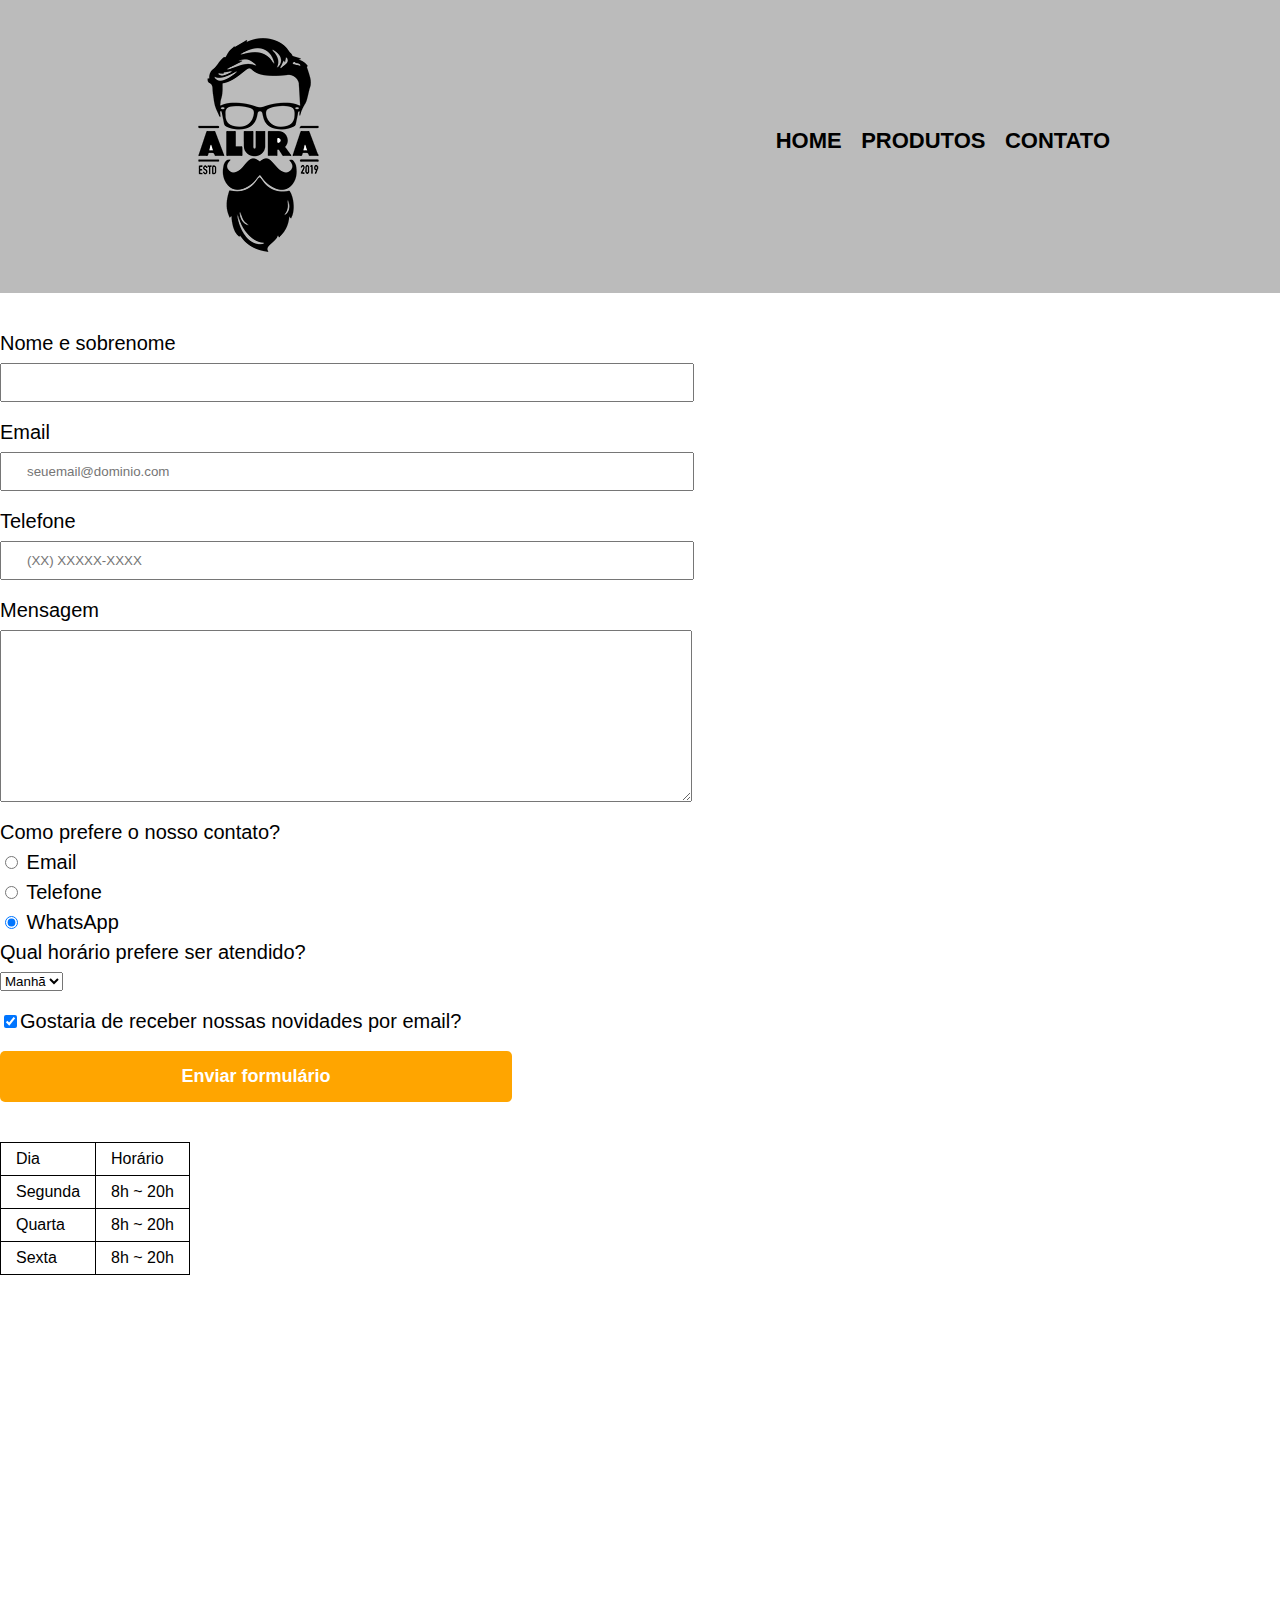
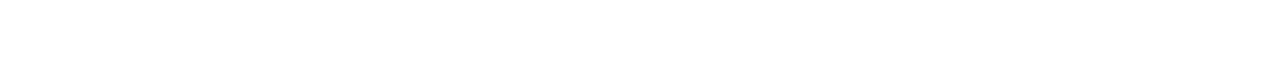
==== contato.html @ 53d386ae "Arquivos do projeto" ====
<!DOCTYPE html>
<html>
	<head>
		<meta charset="UTF-8">
		<title>Contato - Barbearia Alura</title>

		<link rel="stylesheet" href="reset.css">
		<link rel="stylesheet" href="style.css">
	</head>
	<body>
		<header>
			<div class="caixa">
				<h1><img src="/images/logo.png" alt="Logo da Barbearia Alura"></h1>

				<nav>
					<ul>
						<li><a href="index.html">Home</a></li>
						<li><a href="produtos.html">Produtos</a></li>
						<li><a href="contato.html">Contato</a></li>
					</ul>
				</nav>
			</div>
		</header>

		<main>
			<form>
				<label for="nomesobrenome">Nome e sobrenome</label>
				<input type="text" id="nomesobrenome" class="input-padrao" required>

				<label for="email">Email</label>
				<input type="email" id="email" class="input-padrao" required placeholder="seuemail@dominio.com">

				<label for="telefone">Telefone</label>
				<input type="tel" id="telefone" class="input-padrao" required placeholder="(XX) XXXXX-XXXX">

				<label for="mensagem">Mensagem</label>
				<textarea cols="70" rows="10" id="mensagem" class="input-padrao" required></textarea>

				<fieldset>
					<legend>Como prefere o nosso contato?</legend>
					<label for="radio-email"><input type="radio" name="contato" value="email" id="radio-email"> Email</label>
					
					<label for="radio-telefone"><input type="radio" name="contato" value="telefone" id="radio-telefone"> Telefone</label>
					
					<label for="radio-whatsapp"><input type="radio" name="contato" value="whatsapp" id="radio-whatsapp" checked> WhatsApp</label>
				</fieldset>

				<fieldset>
					<legend>Qual horário prefere ser atendido?</legend>
					<select>
						<option>Manhã</option>
						<option>Tarde</option>
						<option>Noite</option>
					</select>
				</fieldset>

				<label class="checkbox"><input type="checkbox" checked>Gostaria de receber nossas novidades por email?</label>

				<input type="submit" value="Enviar formulário" class="enviar">
			</form>

			<table>
				<tr>
					<td>Dia</td>
					<td>Horário</td>
				</tr>
				<tr>
					<td>Segunda</td>
					<td>8h ~ 20h</td>
				</tr>
				<tr>
					<td>Quarta</td>
					<td>8h ~ 20h</td>
				</tr>
				<tr>
					<td>Sexta</td>
					<td>8h ~ 20h</td>
				</tr>
			</table>
		</main>

		<footer>
			<img src="/images/logo-branco.png" alt="Logo da Barbearia Alura">
			<p class="copyright">&copy; Copyright Barbearia Alura - 2023</p>
		</footer>
	</body>
</html>
---- style.css ----
body {
	font-family: 'Montserrat', sans-serif;
}

header {
	background: #BBBBBB;
	padding: 20px 0;
}

.caixa {
	position: relative;
	width: 940px;
	margin: 0 auto;
}

nav {
	position: absolute;
	top: 110px;
	right: 0;
}

nav li {
	display: inline;
	margin: 0 0 0 15px;
}

nav a {
	text-transform: uppercase;
	color: #000000;
	font-weight: bold;
	font-size: 22px;
	text-decoration: none;
}

nav a:hover {
	color: #C78C19;
	text-decoration: underline;
}

.produtos {
	width: 940px;
	margin: 0 auto;
	padding: 50px 0;
}

.produtos li {
	display: inline-block;
	text-align: center;
	width: 30%;
	vertical-align: top;
	margin: 0 1.5%;
	padding: 30px 20px;
	box-sizing: border-box;
	border: 2px solid #000000;
	border-radius: 10px;
}

.produtos li:hover {
	border-color: #C78C19;
}

.produtos li:active {
	border-color: #088C19;	
}

.produtos li:hover h2 {
	font-size: 34px;
}

.produtos h2 {
	font-size: 30px;
	font-weight: bold;
}

.produto-descricao {
	font-size: 18px;
}

.produto-preco {
	font-size: 22px;
	font-weight: bold;
	margin-top: 10px;
}

footer {
	text-align: center;
	background: url("bg.jpg");
	padding: 40px 0;
}

.copyright {
	color: #FFFFFF;
	font-size: 13px;
	margin: 20px 0 0;
}

main {
	
}

form {
	margin: 40px 0;
}

form label, form legend {
	display:block;
	font-size: 20px;
	margin: 0 0 10px;
}

.input-padrao {
	display: block;
	margin: 0 0 20px;
	padding: 10px 25px;
	width: 50%;
}

.checkbox {
	margin: 20px 0;
}

.enviar {
	width:40%;
	padding: 15px 0;
	background: orange;
	color: white;
	font-weight: bold;
	font-size: 18px;
	border: none;
	border-radius: 5px;
	transition: 1s all;
	cursor: pointer;
}

.enviar:hover {
	background: darkorange;
	transform: scale(1.2);
}

table {
	margin: 20px 0 40px;
}

thead {
	background: #555555;
	color: white;
	font-weight: bold;
}

td, th {
	border: 1px solid #000000;
	padding: 8px 15px;
}


/* css da página inicial */
.banner {
	width:100%;
}

.titulo-principal {
	text-align: center;
	font-size: 2em;
	margin: 0 0 1em;
	clear: left;
}

.principal {
	padding: 3em 0;
	background: #FEFEFE;
	width: 940px;
	margin: 0 auto;
}

.principal p {
	margin: 0 0 1em;
}

.principal strong {
	font-weight: bold;
}

.principal em {
	font-style: italic;
}

.utensilios {
	width: 120px;
	float: left;
	margin: 0 20px 20px 0;
}

.mapa {
	padding: 3em 0;
	background: linear-gradient(#FEFEFE, #888888);
}

.mapa-conteudo {
	width: 940px;
	margin: 0 auto;
}

.mapa p {
	margin: 0 0 2em;
	text-align: center;
}

.beneficios {
	padding: 3em 0;
	background: #888888;
}

.conteudo-beneficios {
	width: 640px;
	margin: 0 auto;
}

.lista-beneficios {
	width: 40%;
	display: inline-block;
	vertical-align: top;
}

.itens {
	line-height: 1.5;
}

.itens:first-child {
	font-weight: bold;
}

.itens:before {
	content: "🟊";
}

.imagem-beneficios {
	width: 60%;
	opacity: 1;
	transition: 400ms;
	box-shadow: 10px 10px 10px 0 #000000;
}

.imagem-beneficios:hover {
	opacity: 0.3;
}

.video {
	width: 560px;
	margin: 2em auto;
}

@media screen and (max-width: 480px) {
	.caixa, .principal, .conteudo-beneficios, .mapa-conteudo, .video {
		width: auto;
	}

	h1 {
		text-align: center;
	}

	nav {
		position: static;
	}

	.lista-beneficios, .imagem-beneficios {
		width: 100%;
	}
}
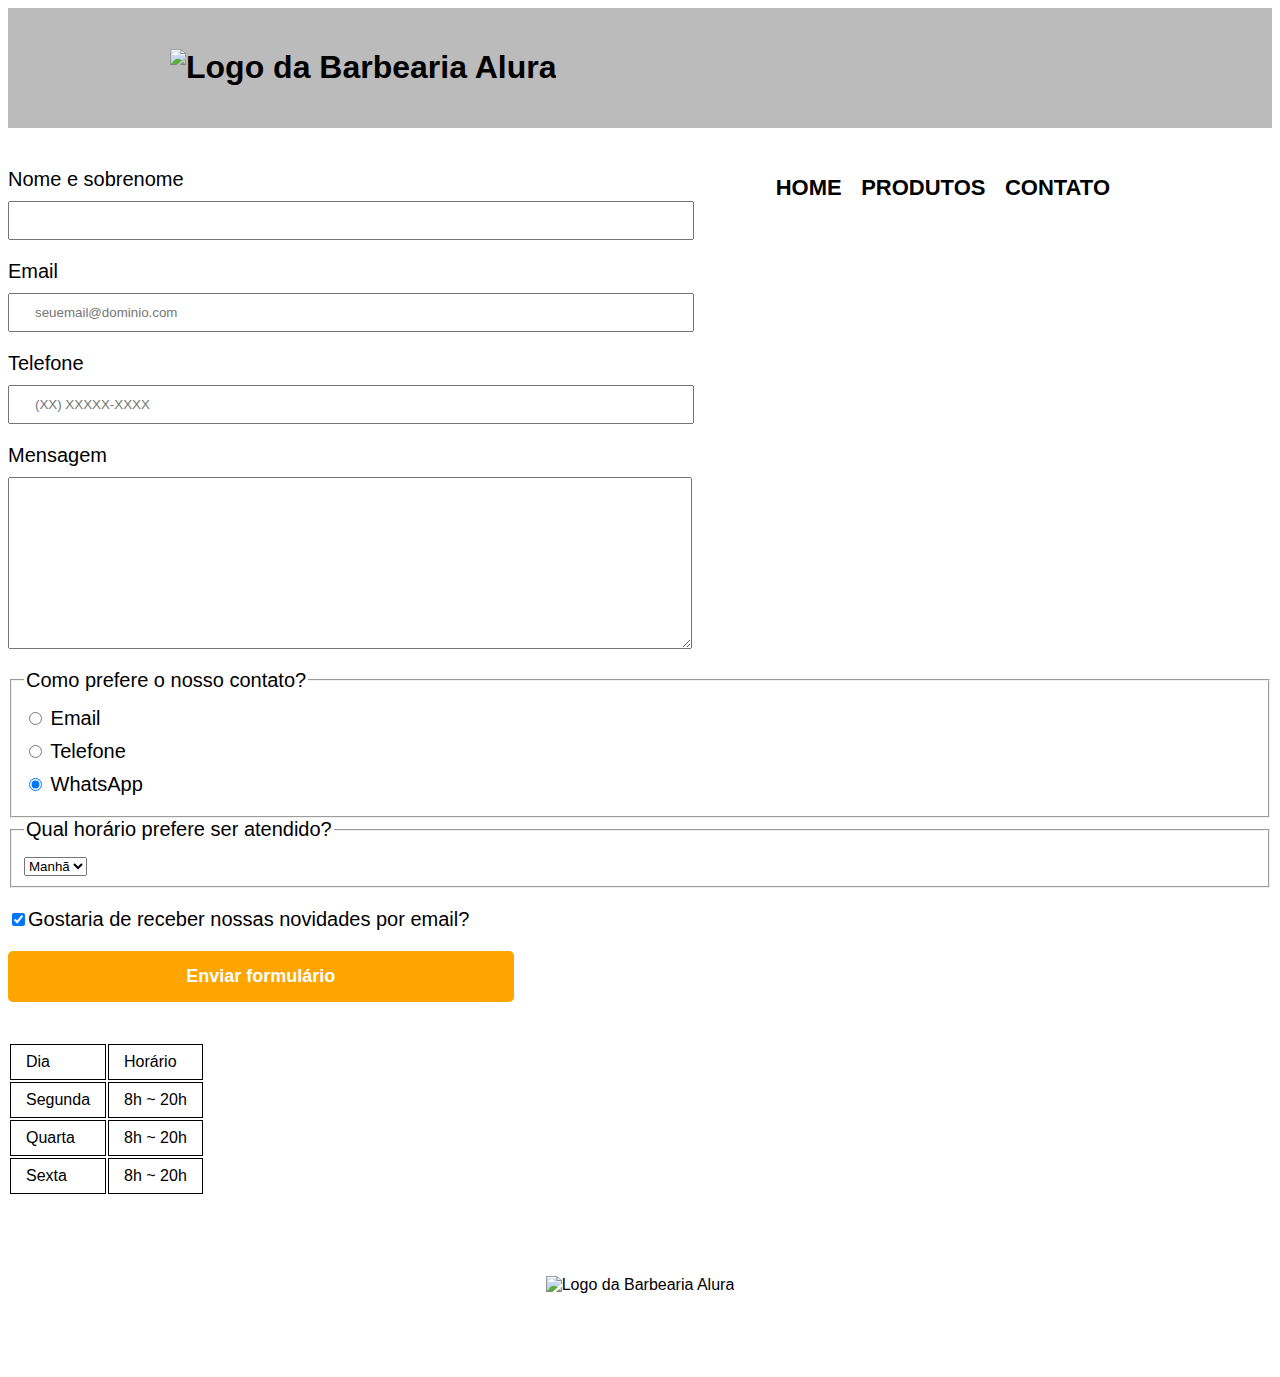
==== commit e5d15253: "refatoração" ====
--- a/contato.html
+++ b/contato.html
@@ -4,13 +4,14 @@
 		<meta charset="UTF-8">
 		<title>Contato - Barbearia Alura</title>
 
-		<link rel="stylesheet" href="reset.css">
+		<!-- Nomalize CSS -->
+		<link rel="stylesheet" href="https://cdnjs.cloudflare.com/ajax/libs/normalize/8.0.1/normalize.min.css" integrity="sha512-NhSC1YmyruXifcj/KFRWoC561YpHpc5Jtzgvbuzx5VozKpWvQ+4nXhPdFgmx8xqexRcpAglTj9sIBWINXa8x5w==" crossorigin="anonymous" referrerpolicy="no-referrer" />
 		<link rel="stylesheet" href="style.css">
 	</head>
 	<body>
 		<header>
 			<div class="caixa">
-				<h1><img src="/images/logo.png" alt="Logo da Barbearia Alura"></h1>
+				<h1><img src="https://raw.githubusercontent.com/matheuslmarchetti/Curso-de-HTML5-e-CSS3-da-Alura/main/images/logo.png" alt="Logo da Barbearia Alura"></h1>
 
 				<nav>
 					<ul>
@@ -80,7 +81,7 @@
 		</main>
 
 		<footer>
-			<img src="/images/logo-branco.png" alt="Logo da Barbearia Alura">
+			<img src="https://raw.githubusercontent.com/matheuslmarchetti/Curso-de-HTML5-e-CSS3-da-Alura/main/images/logo-branco.png" alt="Logo da Barbearia Alura">
 			<p class="copyright">&copy; Copyright Barbearia Alura - 2023</p>
 		</footer>
 	</body>
--- a/style.css
+++ b/style.css
@@ -84,7 +84,7 @@
 
 footer {
 	text-align: center;
-	background: url("bg.jpg");
+	background: url("https://raw.githubusercontent.com/matheuslmarchetti/Curso-de-HTML5-e-CSS3-da-Alura/main/images/bg.jpg");
 	padding: 40px 0;
 }
 
@@ -92,10 +92,6 @@
 	color: #FFFFFF;
 	font-size: 13px;
 	margin: 20px 0 0;
-}
-
-main {
-	
 }
 
 form {
